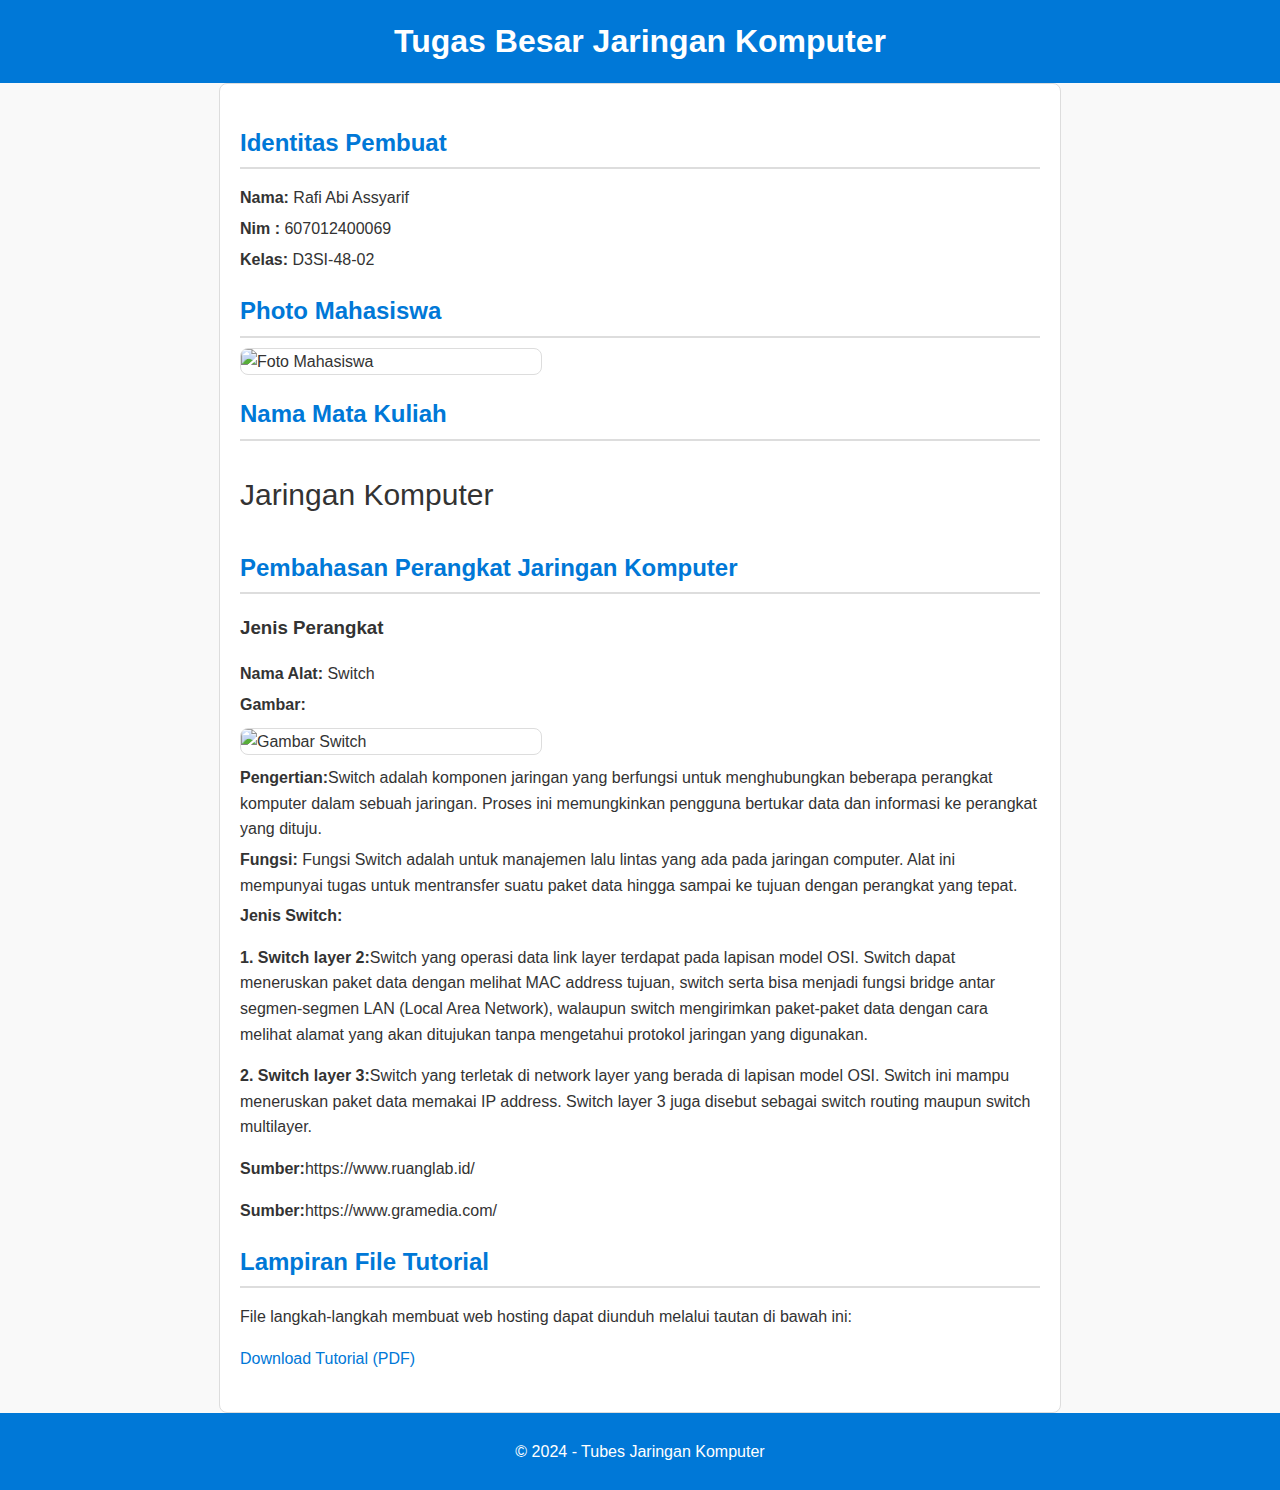
==== Hosting.html @ 9614652b "tubes jarkom" ====
<!DOCTYPE html>
<html lang="id">
  <head>
    <meta charset="UTF-8" />
    <meta name="viewport" content="width=device-width, initial-scale=1.0" />
    <title>Tutorial Web Hosting</title>
    <link rel="stylesheet" href="Hosting.css" />
  </head>
  <body>
    <header>
      <h1>Tugas Besar Jaringan Komputer</h1>
    </header>
    <main>
      <section id="identitas">
        <h2>Identitas Pembuat</h2>
        <ul>
          <li><strong>Nama:</strong> Rafi Abi Assyarif</li>
          <li><strong>Nim :</strong> 607012400069</li>
          <li><strong>Kelas:</strong> D3SI-48-02</li>
        </ul>
      </section>

      <section id="photo">
        <h2>Photo Mahasiswa</h2>
        <img
          src="c:\Users\rafia\OneDrive\Pictures\Saved Pictures\WhatsApp Image 2024-10-03 at 15.49.38_bb712b31.jpg"
          alt="Foto Mahasiswa"
          style="width: 300px"
        />
      </section>

      <section class="mata-kuliah">
        <h2>Nama Mata Kuliah</h2>
        <p>Jaringan Komputer</p>
      </section>

      <section id="perangkat">
        <h2>Pembahasan Perangkat Jaringan Komputer</h2>
        <article>
          <h3>Jenis Perangkat</h3>
          <ul>
            <li><strong>Nama Alat:</strong> Switch</li>
            <li><strong>Gambar:</strong></li>
            <img
              src="https://tse3.mm.bing.net/th?id=OIP.lsZlkO7OiJ4XuR5WzypeIwHaD8&pid=Api&P=0&h=220"
              alt="Gambar Switch"
              style="width: 300px"
            />
            <li>
              <strong>Pengertian:</strong>Switch adalah komponen jaringan yang
              berfungsi untuk menghubungkan beberapa perangkat komputer dalam
              sebuah jaringan. Proses ini memungkinkan pengguna bertukar data
              dan informasi ke perangkat yang dituju.
            </li>
            <li>
              <strong>Fungsi:</strong> Fungsi Switch adalah untuk manajemen lalu
              lintas yang ada pada jaringan computer. Alat ini mempunyai tugas
              untuk mentransfer suatu paket data hingga sampai ke tujuan dengan
              perangkat yang tepat.
            </li>
            <li>
              <strong>Jenis Switch:</strong>
              <p>
                <strong>1. Switch layer 2:</strong>Switch yang operasi data link
                layer terdapat pada lapisan model OSI. Switch dapat meneruskan
                paket data dengan melihat MAC address tujuan, switch serta bisa
                menjadi fungsi bridge antar segmen-segmen LAN (Local Area
                Network), walaupun switch mengirimkan paket-paket data dengan
                cara melihat alamat yang akan ditujukan tanpa mengetahui
                protokol jaringan yang digunakan.
              </p>
              <p>
                <strong>2. Switch layer 3:</strong>Switch yang terletak di
                network layer yang berada di lapisan model OSI. Switch ini mampu
                meneruskan paket data memakai IP address. Switch layer 3 juga
                disebut sebagai switch routing maupun switch multilayer.
              </p>
            </li>
          </ul>
          <p><strong>Sumber:</strong>https://www.ruanglab.id/</p>
          <p><strong>Sumber:</strong>https://www.gramedia.com/</p>
        </article>
      </section>

      <section id="lampiran">
        <h2>Lampiran File Tutorial</h2>
        <p>
          File langkah-langkah membuat web hosting dapat diunduh melalui tautan
          di bawah ini:
        </p>
        <a href="tutorial.pdf" download="tutorial">Download Tutorial (PDF)</a>
      </section>
    </main>
    <footer>
      <p>&copy; 2024 - Tubes Jaringan Komputer</p>
    </footer>
  </body>
</html>
---- Hosting.css ----
body {
  font-family: Arial, sans-serif;
  line-height: 1.6;
  margin: 0;
  padding: 0;
  background-color: #f9f9f9;
  color: #333;
}

header {
  background-color: #0078d7;
  color: white;
  text-align: center;
  padding: 1rem 0;
}

header h1 {
  margin: 0;
}

main {
  padding: 20px;
  max-width: 800px;
  margin: 0 auto;
  background: #fff;
  border: 1px solid #ddd;
  border-radius: 8px;
}

.mata-kuliah p {
  font-size: 30px;
  font: bold;
  font-family: "Franklin Gothic Medium", "Arial Narrow", Arial;
}

section {
  margin-bottom: 20px;
}

section h2 {
  color: #0078d7;
  border-bottom: 2px solid #ddd;
  padding-bottom: 5px;
  margin-bottom: 10px;
}

img {
  max-width: 100%;
  height: auto;
  display: block;
  margin: 10px 0;
  border: 1px solid #ddd;
  border-radius: 8px;
}

footer {
  text-align: center;
  padding: 10px 0;
  background-color: #0078d7;
  color: white;
  position: relative;
  bottom: 0;
  width: 100%;
}

ul {
  list-style-type: none;
  padding: 0;
}

ul li {
  margin: 5px 0;
}

a {
  color: #0078d7;
  text-decoration: none;
}

a:hover {
  text-decoration: underline;
}
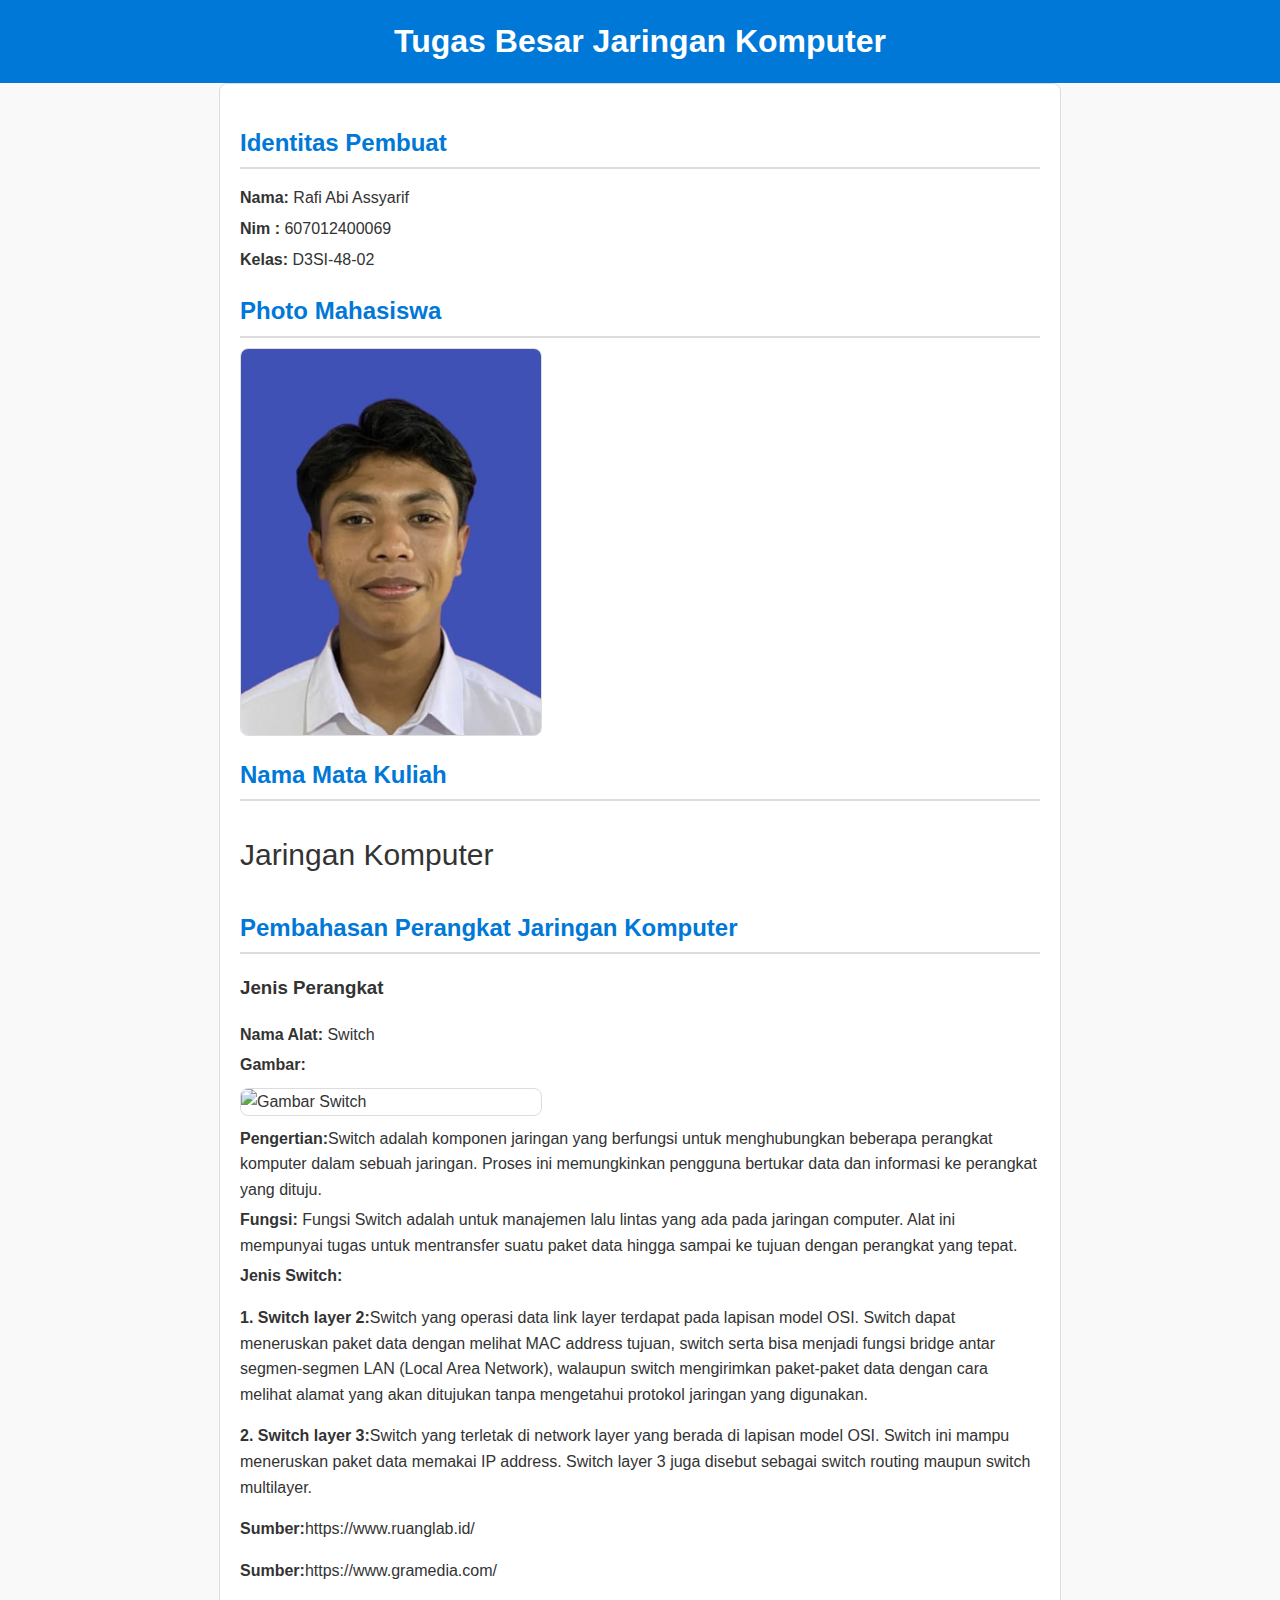
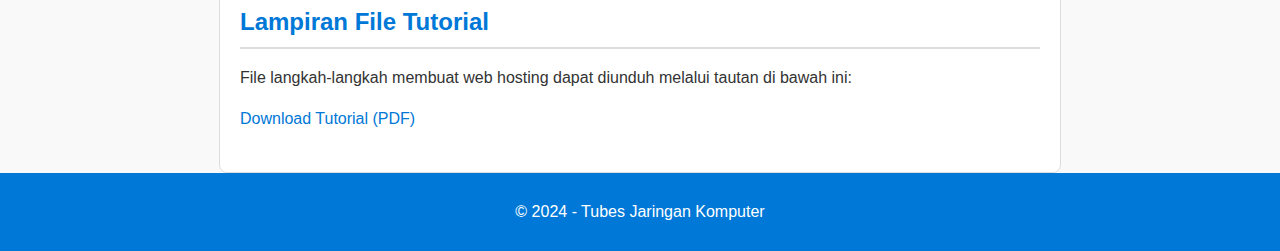
==== commit 0ecd3aae: "Update Hosting.html" ====
--- a/Hosting.html
+++ b/Hosting.html
@@ -23,7 +23,7 @@
       <section id="photo">
         <h2>Photo Mahasiswa</h2>
         <img
-          src="c:\Users\rafia\OneDrive\Pictures\Saved Pictures\WhatsApp Image 2024-10-03 at 15.49.38_bb712b31.jpg"
+          src="foto.jpg"
           alt="Foto Mahasiswa"
           style="width: 300px"
         />
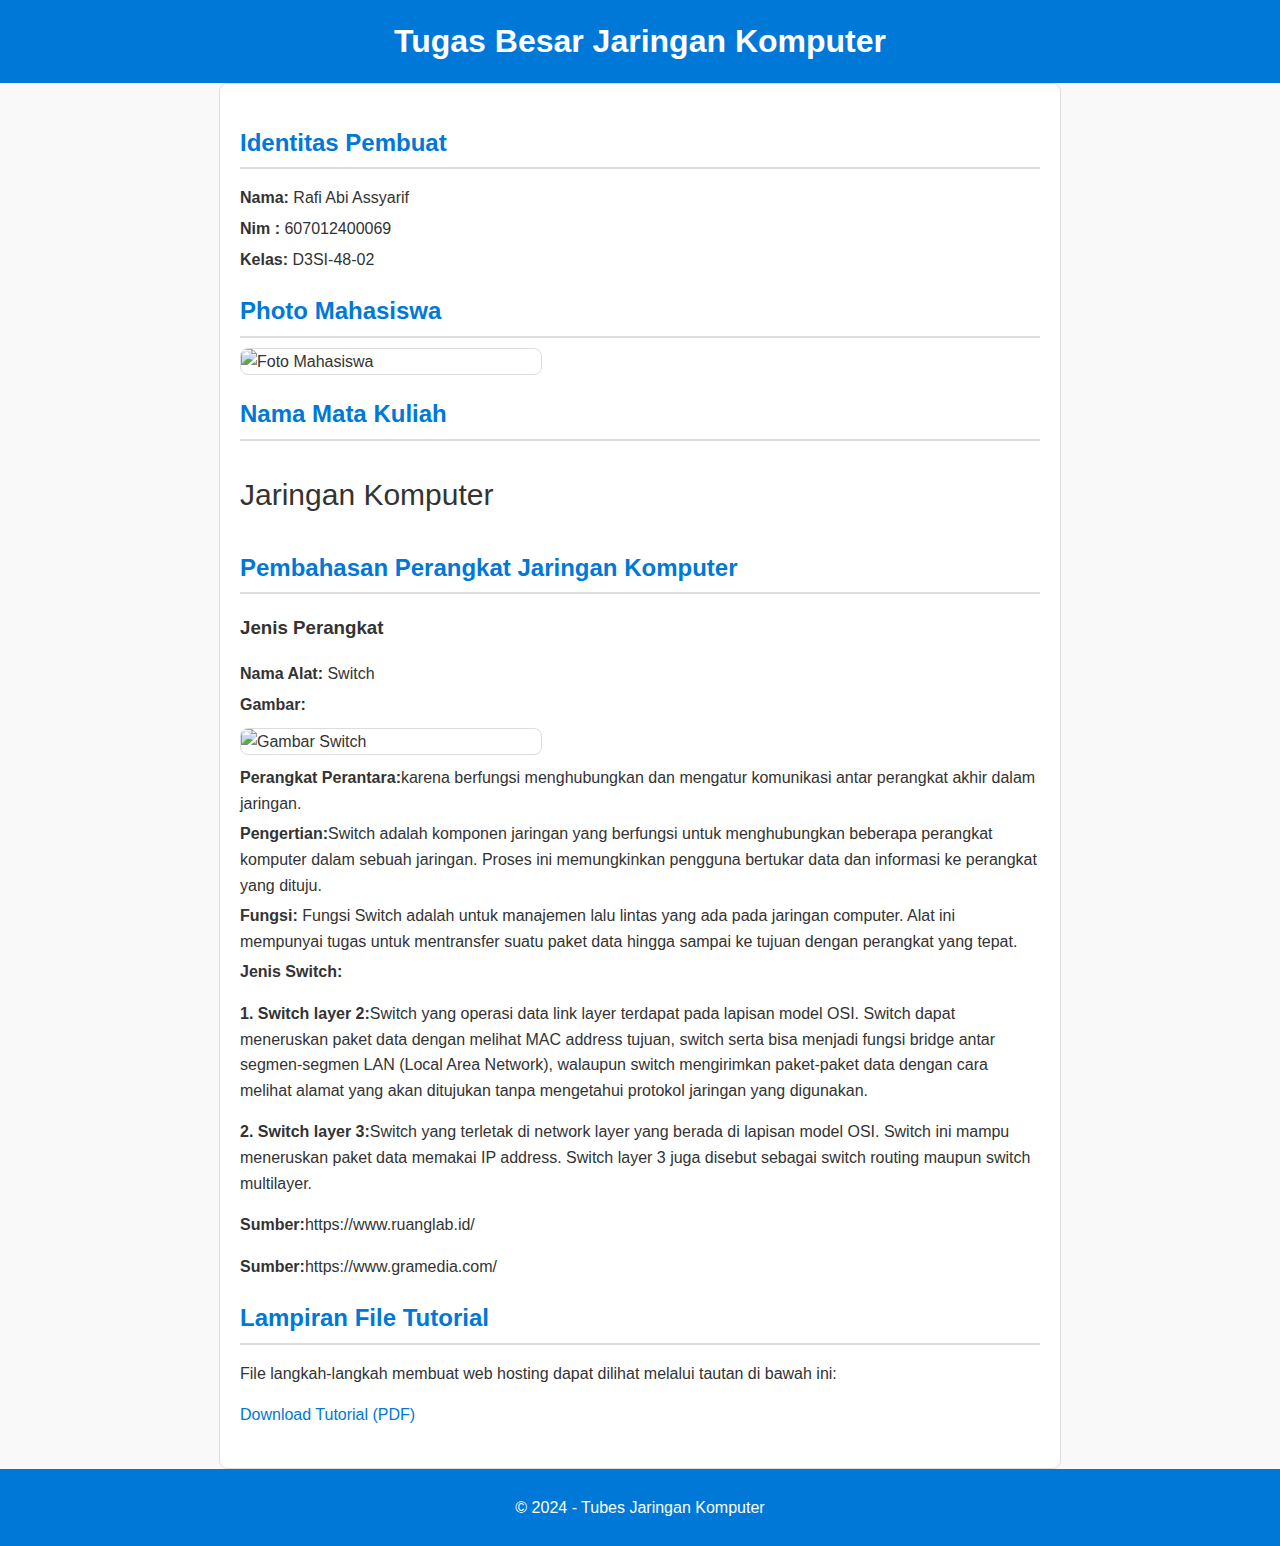
==== commit 6227b06f: "Update Hosting.html" ====
--- a/Hosting.html
+++ b/Hosting.html
@@ -23,7 +23,7 @@
       <section id="photo">
         <h2>Photo Mahasiswa</h2>
         <img
-          src="foto.jpg"
+          src="c:\Users\rafia\OneDrive\Pictures\Saved Pictures\WhatsApp Image 2024-10-03 at 15.49.38_bb712b31.jpg"
           alt="Foto Mahasiswa"
           style="width: 300px"
         />
@@ -46,6 +46,11 @@
               alt="Gambar Switch"
               style="width: 300px"
             />
+            <li>
+              <strong>Perangkat Perantara:</strong>karena berfungsi
+              menghubungkan dan mengatur komunikasi antar perangkat akhir dalam
+              jaringan.
+            </li>
             <li>
               <strong>Pengertian:</strong>Switch adalah komponen jaringan yang
               berfungsi untuk menghubungkan beberapa perangkat komputer dalam
@@ -85,10 +90,12 @@
       <section id="lampiran">
         <h2>Lampiran File Tutorial</h2>
         <p>
-          File langkah-langkah membuat web hosting dapat diunduh melalui tautan
+          File langkah-langkah membuat web hosting dapat dilihat melalui tautan
           di bawah ini:
         </p>
-        <a href="tutorial.pdf" download="tutorial">Download Tutorial (PDF)</a>
+        <a href="Rafi_Abi_Assyarif_607012400069_TugasBesar.pdf" download
+          >Download Tutorial (PDF)</a
+        >
       </section>
     </main>
     <footer>
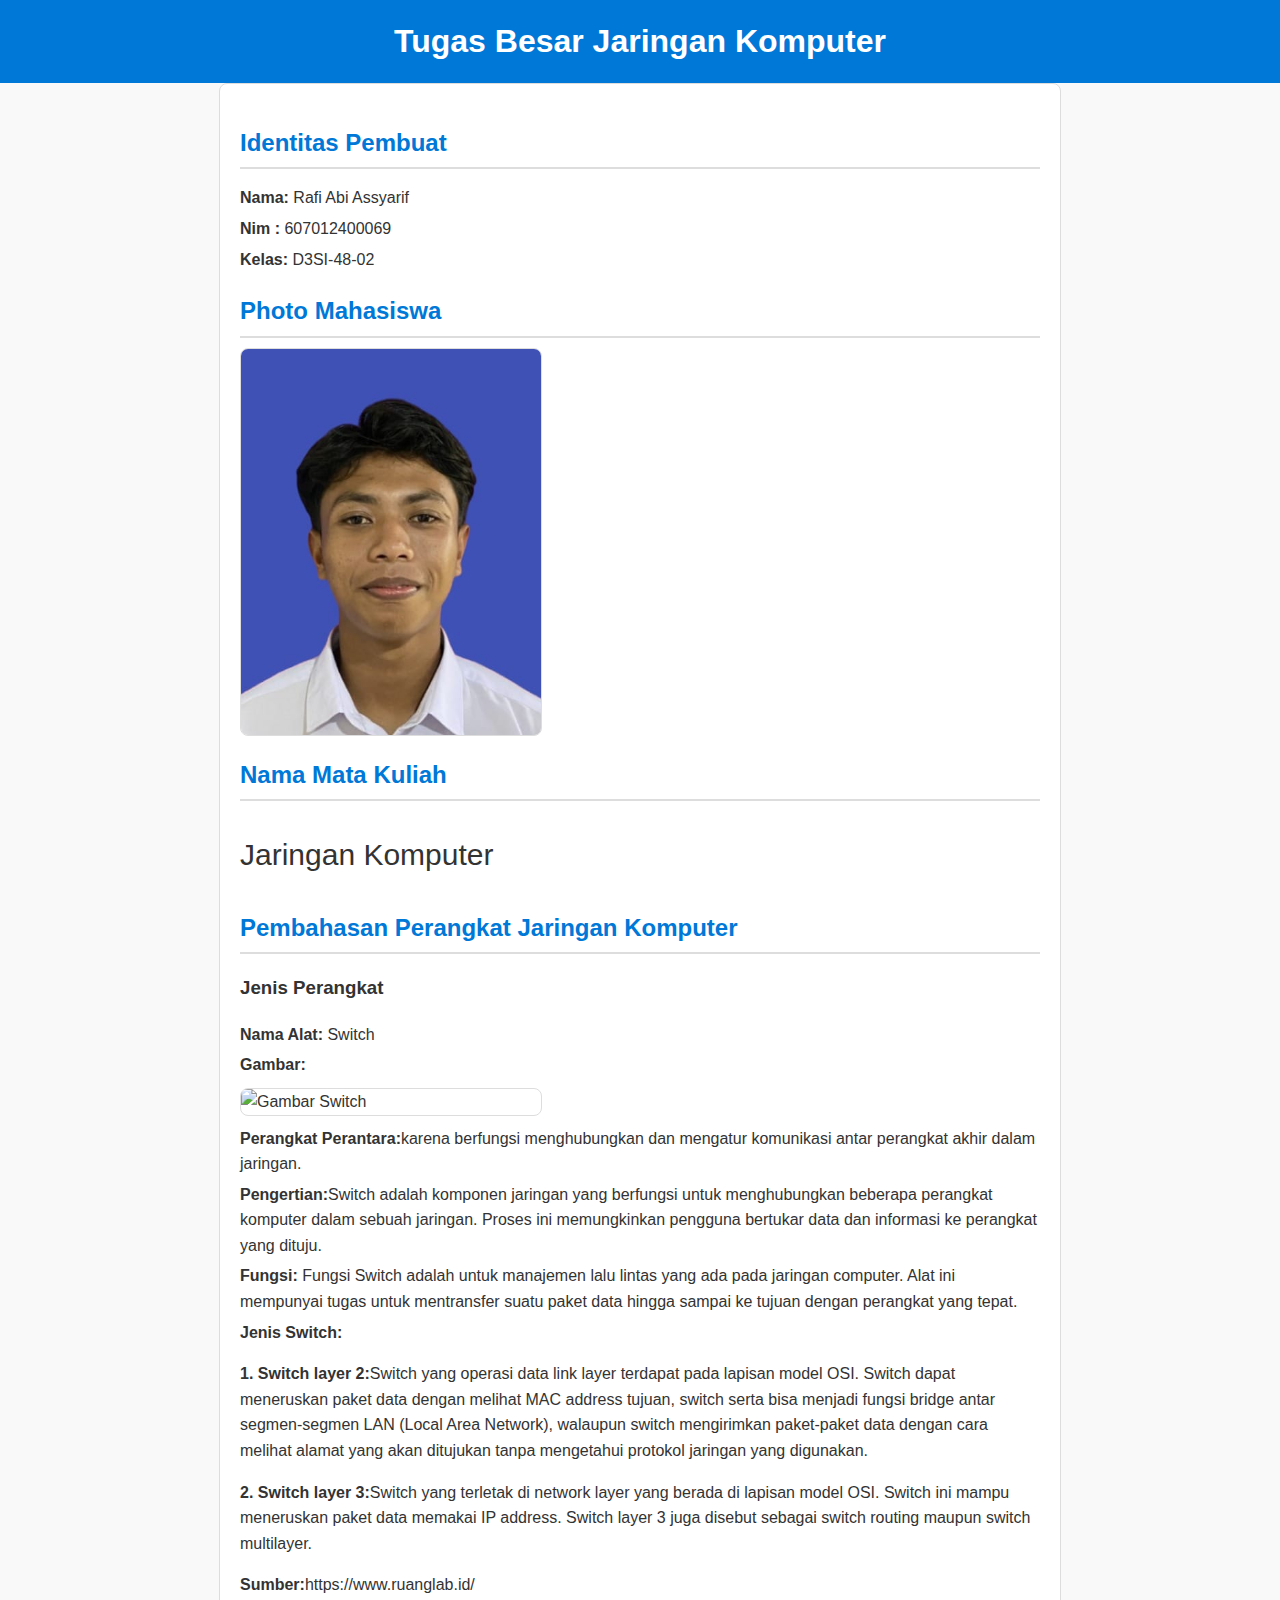
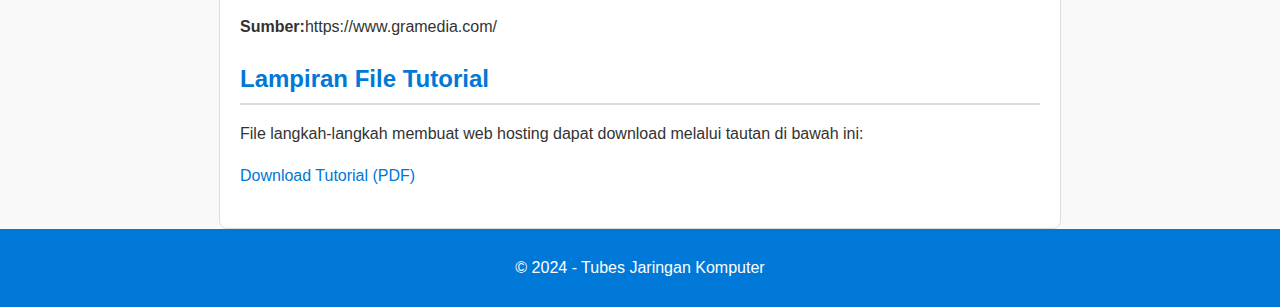
==== commit ac58c5fc: "Update Hosting.html" ====
--- a/Hosting.html
+++ b/Hosting.html
@@ -23,7 +23,7 @@
       <section id="photo">
         <h2>Photo Mahasiswa</h2>
         <img
-          src="c:\Users\rafia\OneDrive\Pictures\Saved Pictures\WhatsApp Image 2024-10-03 at 15.49.38_bb712b31.jpg"
+          src="foto.jpg"
           alt="Foto Mahasiswa"
           style="width: 300px"
         />
@@ -90,10 +90,10 @@
       <section id="lampiran">
         <h2>Lampiran File Tutorial</h2>
         <p>
-          File langkah-langkah membuat web hosting dapat dilihat melalui tautan
+          File langkah-langkah membuat web hosting dapat download melalui tautan
           di bawah ini:
         </p>
-        <a href="Rafi_Abi_Assyarif_607012400069_TugasBesar.pdf" download
+        <a href=""  download="Rafi_Abi_Assyarif_607012400069_TugasBesar.pdf"
           >Download Tutorial (PDF)</a
         >
       </section>
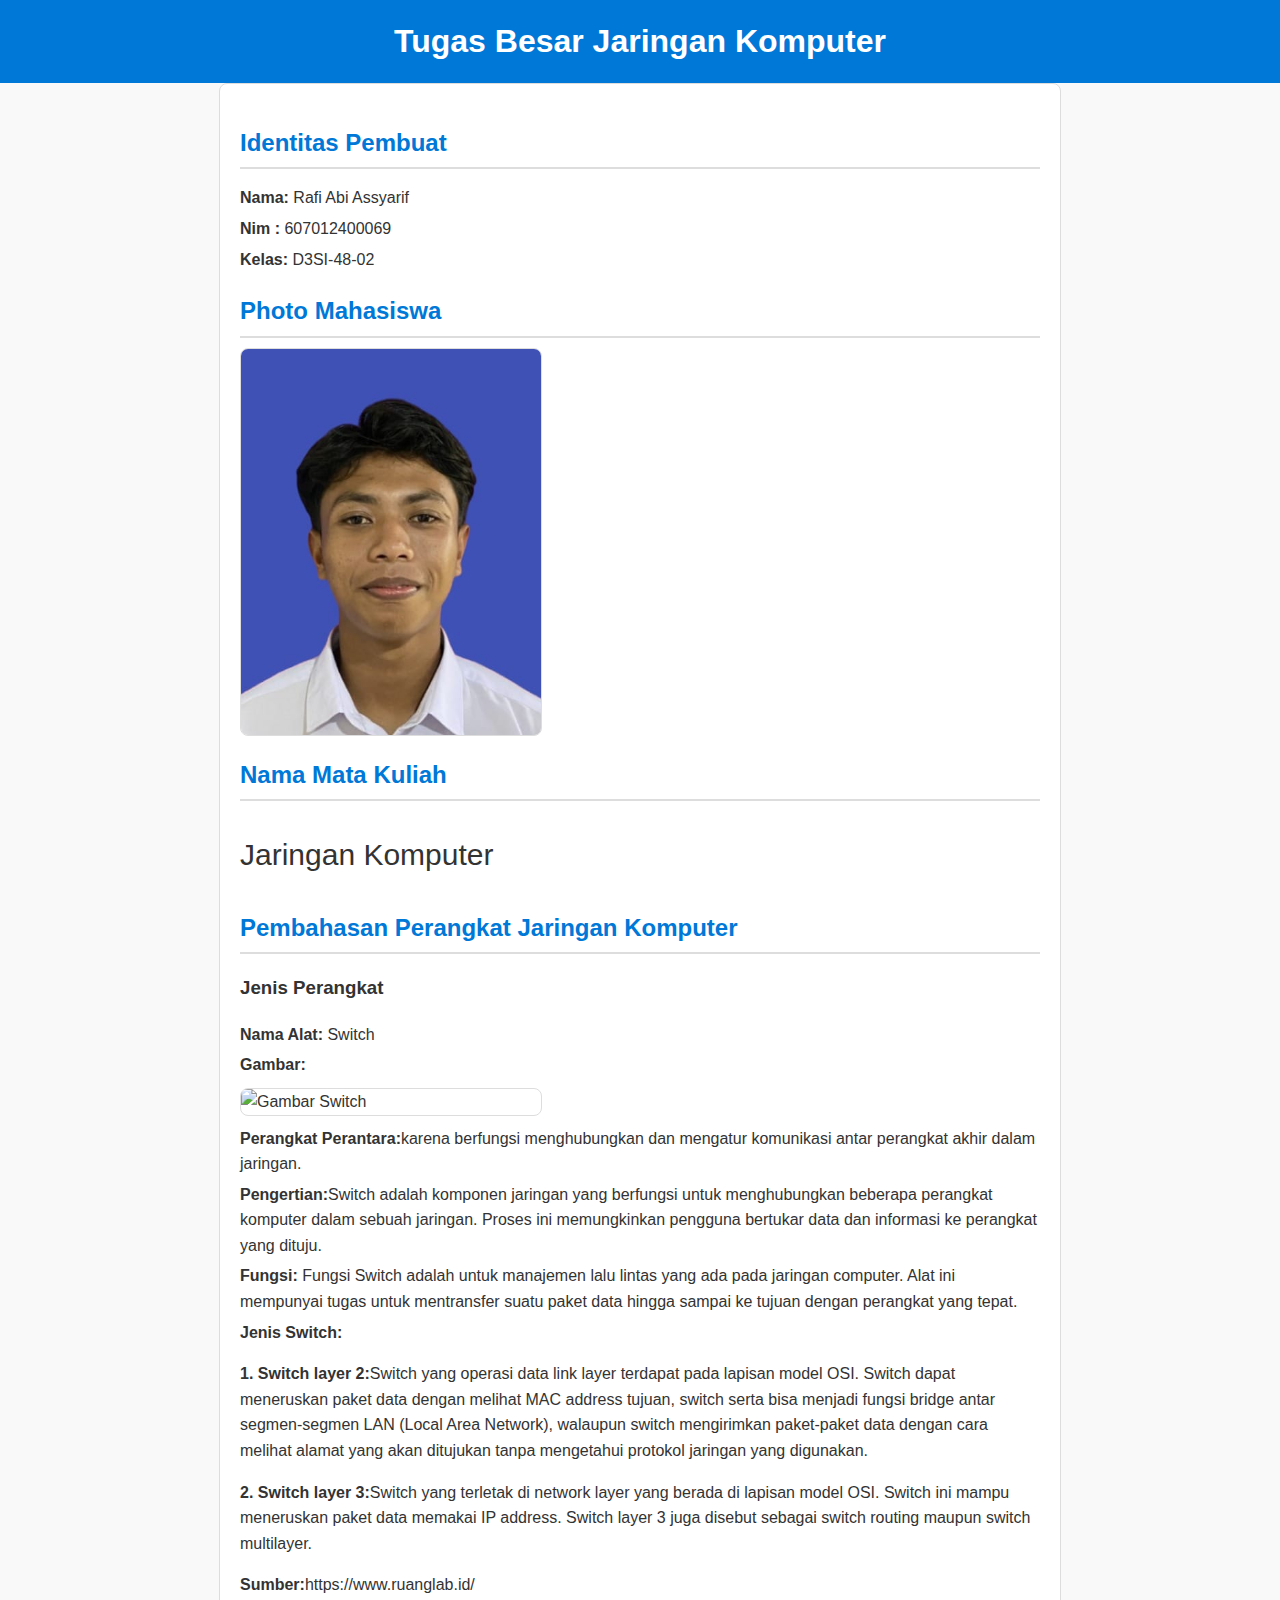
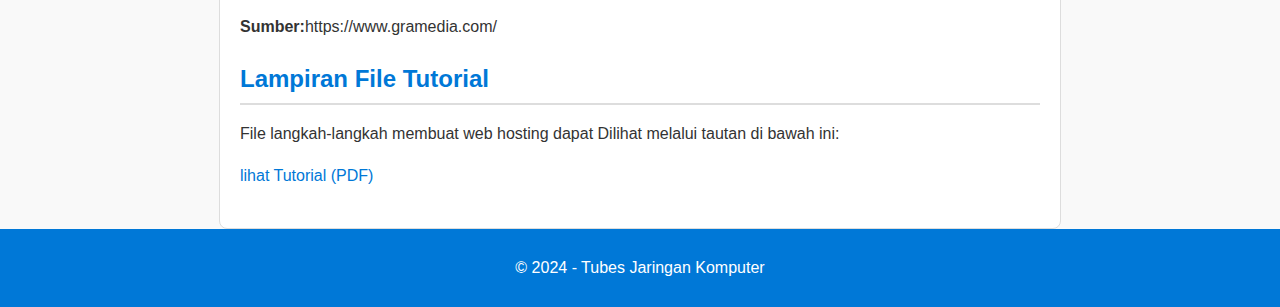
==== commit cdd92ce4: "Update Hosting.html" ====
--- a/Hosting.html
+++ b/Hosting.html
@@ -90,11 +90,11 @@
       <section id="lampiran">
         <h2>Lampiran File Tutorial</h2>
         <p>
-          File langkah-langkah membuat web hosting dapat download melalui tautan
+          File langkah-langkah membuat web hosting dapat Dilihat melalui tautan
           di bawah ini:
         </p>
-        <a href=""  download="Rafi_Abi_Assyarif_607012400069_TugasBesar.pdf"
-          >Download Tutorial (PDF)</a
+        <a href="Rafi_Abi_Assyarif_607012400069_TugasBesar.pdf"  download
+          >lihat Tutorial (PDF)</a
         >
       </section>
     </main>
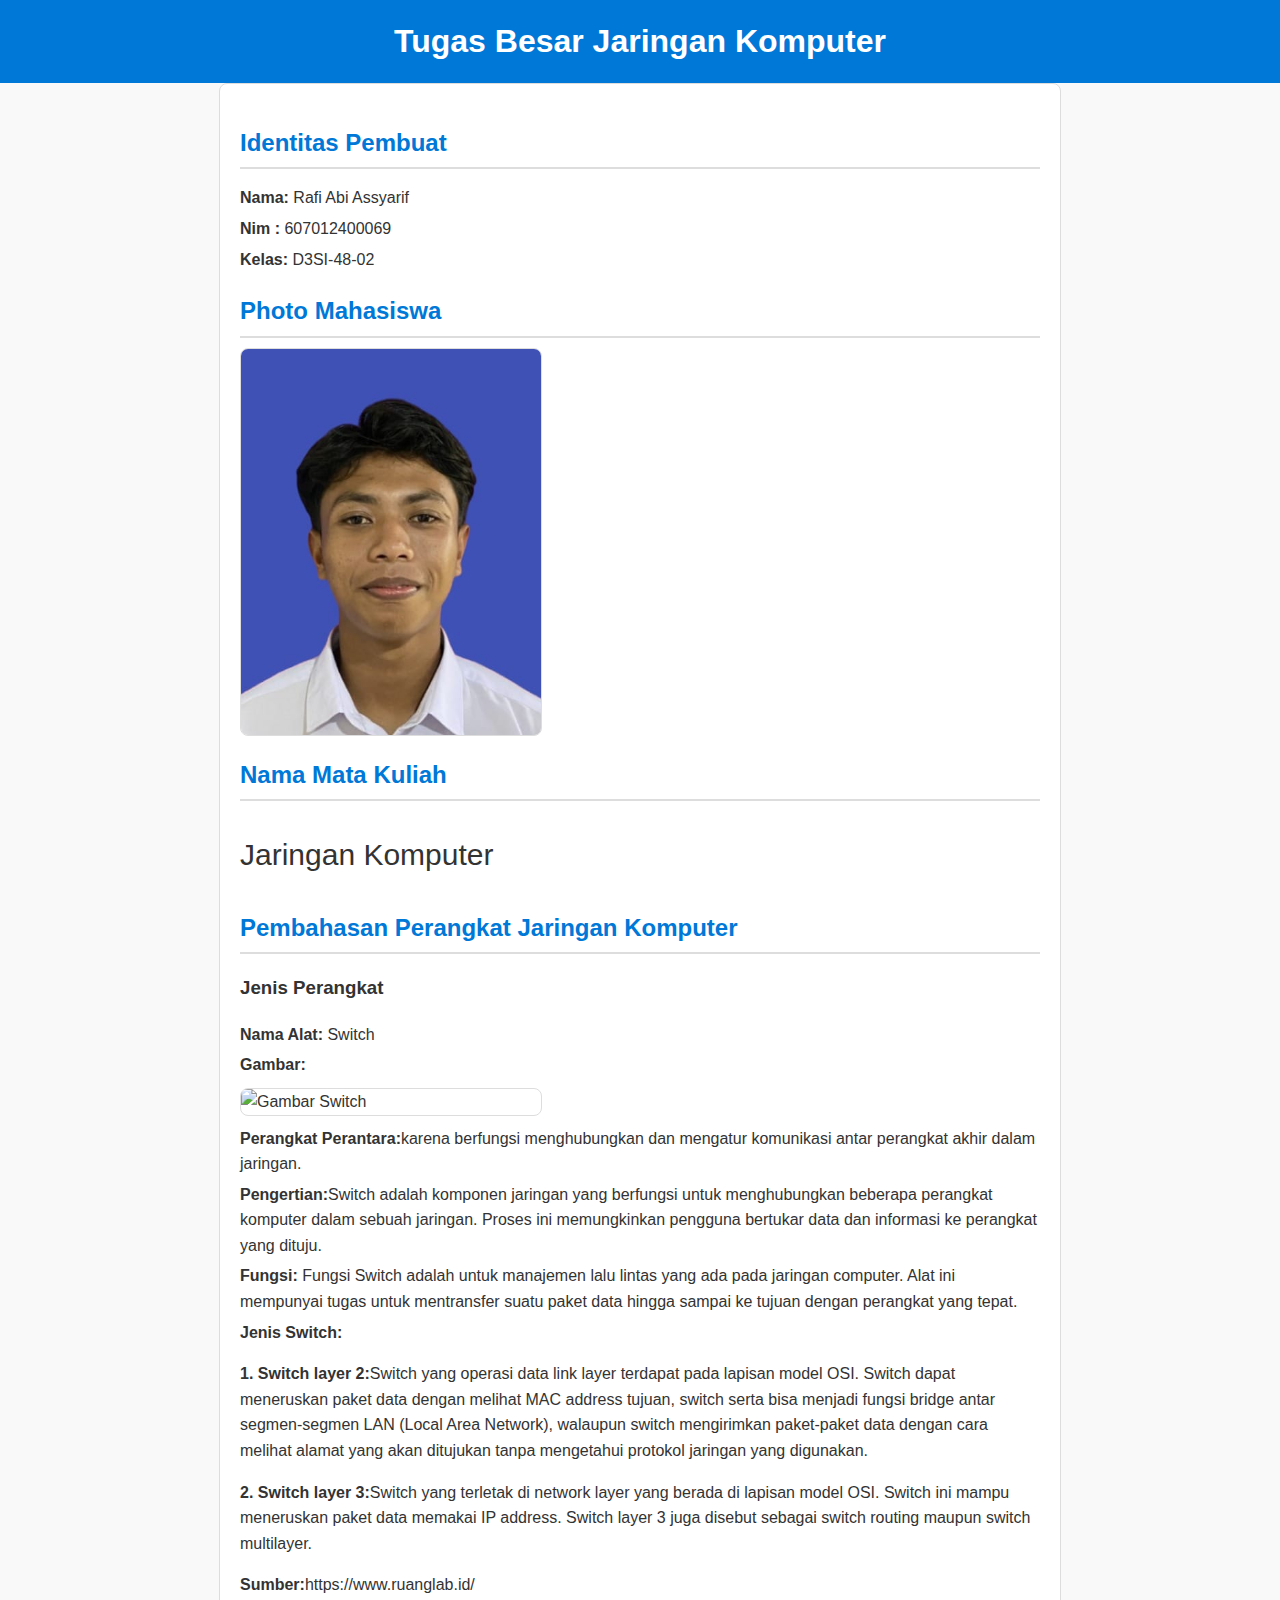
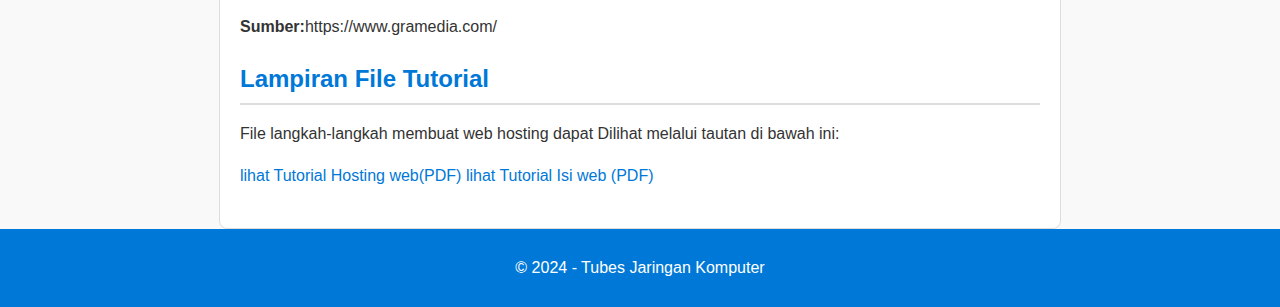
==== commit d4c5eaa2: "Update Hosting.html" ====
--- a/Hosting.html
+++ b/Hosting.html
@@ -93,8 +93,11 @@
           File langkah-langkah membuat web hosting dapat Dilihat melalui tautan
           di bawah ini:
         </p>
-        <a href="Rafi_Abi_Assyarif_607012400069_TugasBesar.pdf"  download
-          >lihat Tutorial (PDF)</a
+        <a href="607012400069_Rafi_Abi_Assyarif_Hosting web.pdf"  download
+          >lihat Tutorial Hosting web(PDF)</a
+        >
+         <a href="607012400069_Rafi_Abi_Assyarif_Isi website.pdf"  download
+          >lihat Tutorial Isi web (PDF)</a
         >
       </section>
     </main>
